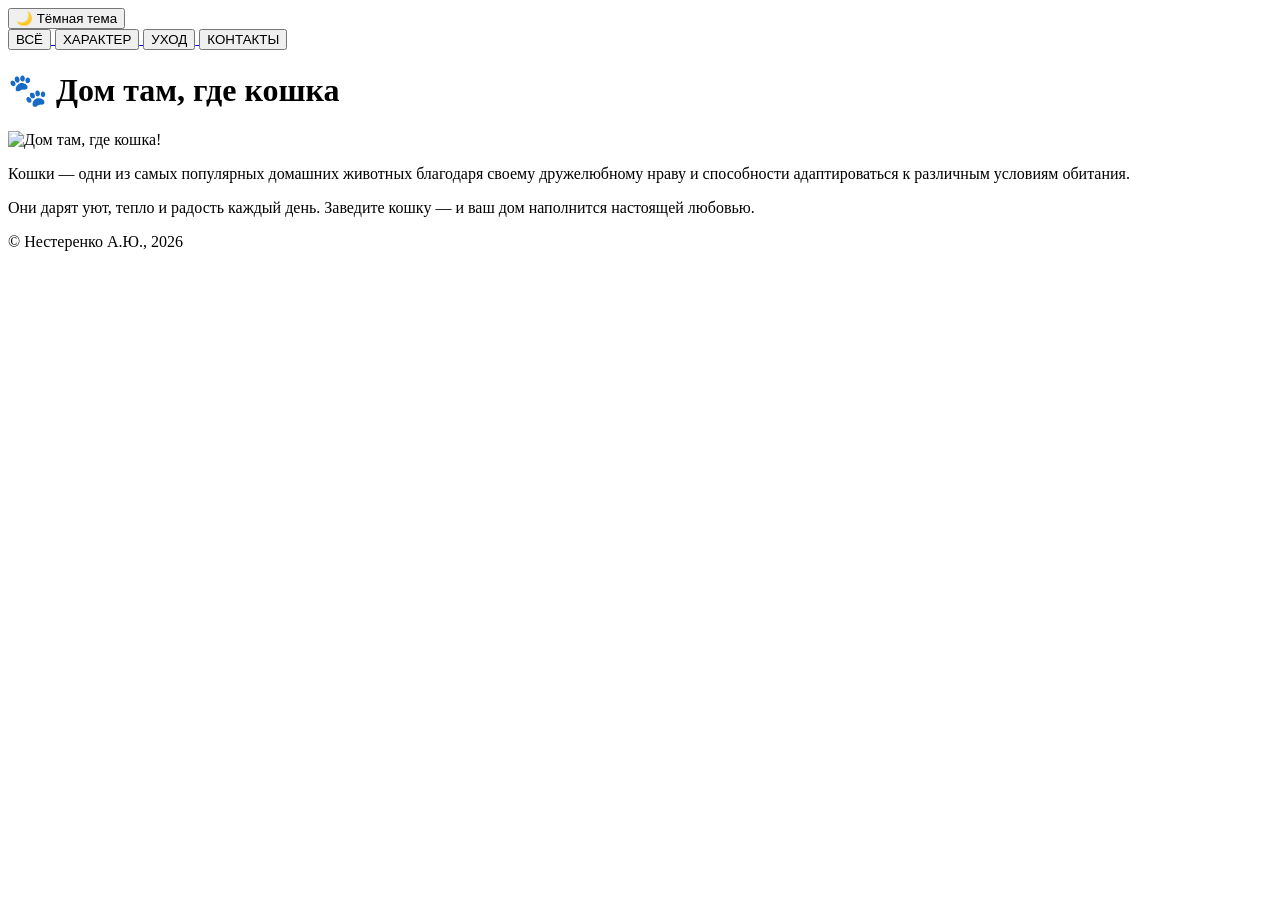
==== index.html @ 35ad8df2 "Add files via upload" ====
<!DOCTYPE html>
<html lang="ru">
<head>
  <meta charset="UTF-8">
  <meta name="viewport" content="width=device-width, initial-scale=1.0">
  <title>Дом там, где кошка</title>
  <link rel="stylesheet" href="css/style.css">
</header>
<body>

<div class="theme-header">
  <button id="theme-toggle" aria-label="Переключить тему">🌙 Тёмная тема</button>
</div>

<div class="nav-bar">
    <a href="file:///home/user/%D0%A0%D0%B0%D0%B1%D0%BE%D1%87%D0%B8%D0%B9%20%D1%81%D1%82%D0%BE%D0%BB/%D0%9D%D0%B5%D1%81%D1%82%D0%B5%D1%80%D0%B5%D0%BD%D0%BA%D0%BE_152%D0%98%D0%A1%D0%B8%D0%9F/project/about.html">
      <button>ВСЁ</button>
    </a>
    <a href="file:///home/user/%D0%A0%D0%B0%D0%B1%D0%BE%D1%87%D0%B8%D0%B9%20%D1%81%D1%82%D0%BE%D0%BB/%D0%9D%D0%B5%D1%81%D1%82%D0%B5%D1%80%D0%B5%D0%BD%D0%BA%D0%BE_152%D0%98%D0%A1%D0%B8%D0%9F/project/contact.html">
      <button>ХАРАКТЕР</button>
    </a>
    <a href="file:///home/user/%D0%A0%D0%B0%D0%B1%D0%BE%D1%87%D0%B8%D0%B9%20%D1%81%D1%82%D0%BE%D0%BB/%D0%9D%D0%B5%D1%81%D1%82%D0%B5%D1%80%D0%B5%D0%BD%D0%BA%D0%BE_152%D0%98%D0%A1%D0%B8%D0%9F/project/contact.html">
      <button>УХОД</button>
    </a>
    <a href="file:///home/user/%D0%A0%D0%B0%D0%B1%D0%BE%D1%87%D0%B8%D0%B9%20%D1%81%D1%82%D0%BE%D0%BB/%D0%9D%D0%B5%D1%81%D1%82%D0%B5%D1%80%D0%B5%D0%BD%D0%BA%D0%BE_152%D0%98%D0%A1%D0%B8%D0%9F/project/index.html">
      <button>КОНТАКТЫ</button>
    </a>
</div>

<main>
  <div class="card">
    <h1>🐾 Дом там, где кошка</h1>
    <img src="../sources/images/Main_kyn.jpeg" height="250" width="250" class="content-image" alt="Дом там, где кошка!">
    <p>Кошки — одни из самых популярных домашних животных благодаря своему дружелюбному нраву и способности адаптироваться к различным условиям обитания.</p>
    <p>Они дарят уют, тепло и радость каждый день. Заведите кошку — и ваш дом наполнится настоящей любовью.</p>
  </div>
</main>

<footer>
  © Нестеренко А.Ю., 2026
</footer>

<script src="js/script.js" defer></script>
</body>
</html>
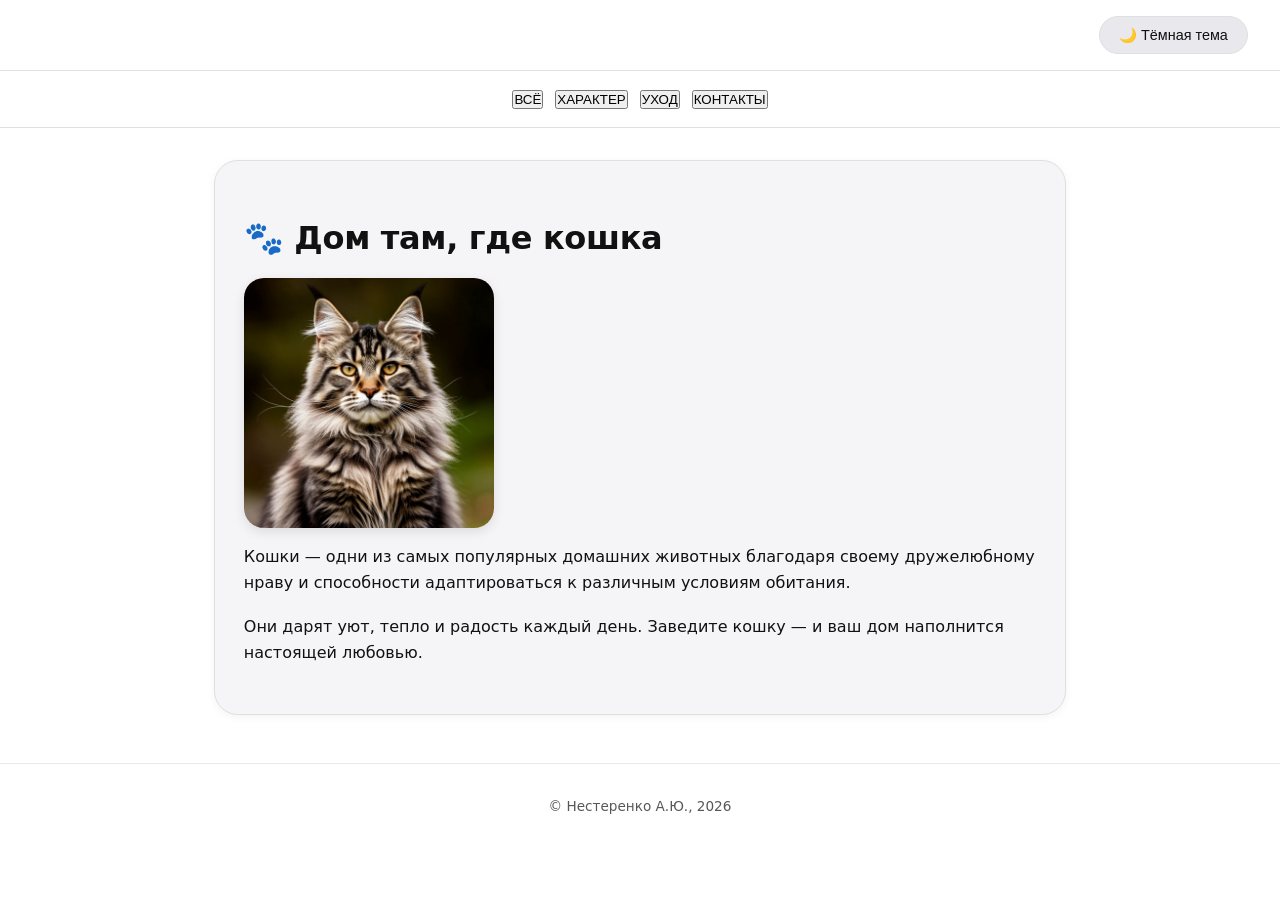
==== commit 27994295: "Update index.html" ====
--- a/index.html
+++ b/index.html
@@ -4,7 +4,7 @@
   <meta charset="UTF-8">
   <meta name="viewport" content="width=device-width, initial-scale=1.0">
   <title>Дом там, где кошка</title>
-  <link rel="stylesheet" href="css/style.css">
+  <link rel="stylesheet" href="style.css">
 </header>
 <body>
 
@@ -30,7 +30,7 @@
 <main>
   <div class="card">
     <h1>🐾 Дом там, где кошка</h1>
-    <img src="../sources/images/Main_kyn.jpeg" height="250" width="250" class="content-image" alt="Дом там, где кошка!">
+    <img src="Main_kyn.jpeg" height="250" width="250" class="content-image" alt="Дом там, где кошка!">
     <p>Кошки — одни из самых популярных домашних животных благодаря своему дружелюбному нраву и способности адаптироваться к различным условиям обитания.</p>
     <p>Они дарят уют, тепло и радость каждый день. Заведите кошку — и ваш дом наполнится настоящей любовью.</p>
   </div>
@@ -40,6 +40,6 @@
   © Нестеренко А.Ю., 2026
 </footer>
 
-<script src="js/script.js" defer></script>
+<script src="script.js" defer></script>
 </body>
 </html>
--- a/style.css
+++ b/style.css
@@ -0,0 +1,231 @@
+:root {
+  --bg-color: #ffffff;
+  --text-color: #111111;
+  --card-bg: #f5f5f7;
+  --card-border: #e0e0e0;
+  --btn-bg: #e8e8ed;
+  --btn-text: #111111;
+  --nav-bg: #ffffff;
+  --transition: 0.3s ease;
+
+  color-scheme: light;
+}
+
+@media (prefers-color-scheme: dark) {
+  :root {
+    --bg-color: #121212;
+    --text-color: #e8e8ed;
+    --card-bg: #1e1e1e;
+    --card-border: #333333;
+    --btn-bg: #2a2a2a;
+    --btn-text: #e8e8ed;
+    --nav-bg: #1a1a1a;
+    color-scheme: dark;
+  }
+}
+
+[data-theme="light"] {
+  --bg-color: #ffffff;
+  --text-color: #111111;
+  --card-bg: #f5f5f7;
+  --card-border: #e0e0e0;
+  --btn-bg: #e8e8ed;
+  --btn-text: #111111;
+  --nav-bg: #ffffff;
+  color-scheme: light;
+}
+
+[data-theme="dark"] {
+  --bg-color: #121212;
+  --text-color: #e8e8ed;
+  --card-bg: #1e1e1e;
+  --card-border: #333333;
+  --btn-bg: #2a2a2a;
+  --btn-text: #e8e8ed;
+  --nav-bg: #1a1a1a;
+  color-scheme: dark;
+}
+
+* {
+  margin: 0;
+  padding: 0;
+  box-sizing: border-box;
+}
+
+body {
+  background-color: var(--bg-color);
+  color: var(--text-color);
+  font-family: system-ui, -apple-system, 'Segoe UI', Roboto, sans-serif;
+  margin: 0;
+  padding: 0;
+  transition: background-color var(--transition), color var(--transition);
+  line-height: 1.5;
+  min-height: 100vh;
+}
+
+/* Навигация */
+.nav-bar {
+  background-color: var(--nav-bg);
+  border-bottom: 1px solid var(--card-border);
+  padding: 1rem 2rem;
+  display: flex;
+  justify-content: center;
+  flex-wrap: wrap;
+  gap: 0.75rem;
+  position: sticky;
+  top: 0;
+  z-index: 100;
+  backdrop-filter: blur(10px);
+  background-color: rgba(var(--bg-color-rgb), 0.8);
+}
+
+.nav-btn {
+  padding: 0.6rem 1.5rem;
+  background-color: var(--btn-bg);
+  color: var(--btn-text);
+  border: 1px solid var(--card-border);
+  border-radius: 100px;
+  cursor: pointer;
+  font-size: 0.95rem;
+  font-weight: 500;
+  transition: all var(--transition);
+  text-decoration: none;
+  display: inline-block;
+}
+
+.nav-btn:hover {
+  opacity: 0.85;
+  transform: translateY(-2px);
+  box-shadow: 0 4px 12px rgba(0, 0, 0, 0.1);
+}
+
+/* Шапка с кнопкой темы */
+.theme-header {
+  display: flex;
+  justify-content: flex-end;
+  padding: 1rem 2rem;
+  background-color: var(--bg-color);
+  border-bottom: 1px solid var(--card-border);
+}
+
+#theme-toggle {
+  padding: 0.6rem 1.2rem;
+  background-color: var(--btn-bg);
+  color: var(--btn-text);
+  border: 1px solid var(--card-border);
+  border-radius: 100px;
+  cursor: pointer;
+  font-size: 0.9rem;
+  font-weight: 500;
+  transition: all var(--transition);
+}
+
+#theme-toggle:hover {
+  opacity: 0.85;
+  transform: scale(1.02);
+}
+
+/* Основной контент */
+main {
+  max-width: 900px;
+  margin: 2rem auto;
+  padding: 0 1.5rem;
+}
+
+/* Карточки */
+.card {
+  background-color: var(--card-bg);
+  border: 1px solid var(--card-border);
+  border-radius: 24px;
+  padding: 1.8rem;
+  margin-bottom: 2rem;
+  transition: all var(--transition);
+  box-shadow: 0 2px 8px rgba(0, 0, 0, 0.05);
+}
+
+.card:hover {
+  transform: translateY(-4px);
+  box-shadow: 0 12px 24px rgba(0, 0, 0, 0.1);
+}
+
+/* Изображения */
+.content-image {
+  border-radius: 20px;
+  object-fit: cover;
+  display: block;
+  margin: 1rem 0;
+  transition: transform 0.3s ease;
+  box-shadow: 0 4px 12px rgba(0, 0, 0, 0.1);
+}
+
+.content-image:hover {
+  transform: scale(1.02);
+}
+
+/* Заголовки */
+h1 {
+  font-size: 2rem;
+  margin-top: 1.5rem;
+  margin-bottom: 1rem;
+  font-weight: 600;
+  letter-spacing: -0.01em;
+}
+
+h2, h3, h4 {
+  margin-top: 1rem;
+  margin-bottom: 0.5rem;
+  font-weight: 500;
+}
+
+/* Текст */
+p {
+  margin-bottom: 1.2rem;
+  line-height: 1.6;
+}
+
+/* Секции */
+.section {
+  margin-bottom: 2.5rem;
+}
+
+.section-title {
+  font-size: 1.6rem;
+  margin-bottom: 1rem;
+  padding-bottom: 0.5rem;
+  border-bottom: 2px solid var(--card-border);
+  display: inline-block;
+}
+
+/* Футер */
+footer {
+  text-align: center;
+  padding: 2rem;
+  margin-top: 3rem;
+  border-top: 1px solid var(--card-border);
+  font-size: 0.85rem;
+  color: var(--text-color);
+  opacity: 0.7;
+}
+
+/* Контакты */
+.contact-info {
+  background-color: var(--card-bg);
+  border-radius: 20px;
+  padding: 1.5rem;
+  text-align: center;
+}
+
+.contact-info p {
+  margin: 0.75rem 0;
+  font-size: 1.1rem;
+}
+
+.email-link {
+  color: var(--text-color);
+  text-decoration: none;
+  border-bottom: 1px dashed var(--card-border);
+}
+
+.email-link:hover {
+  border-bottom-style: solid;
+}
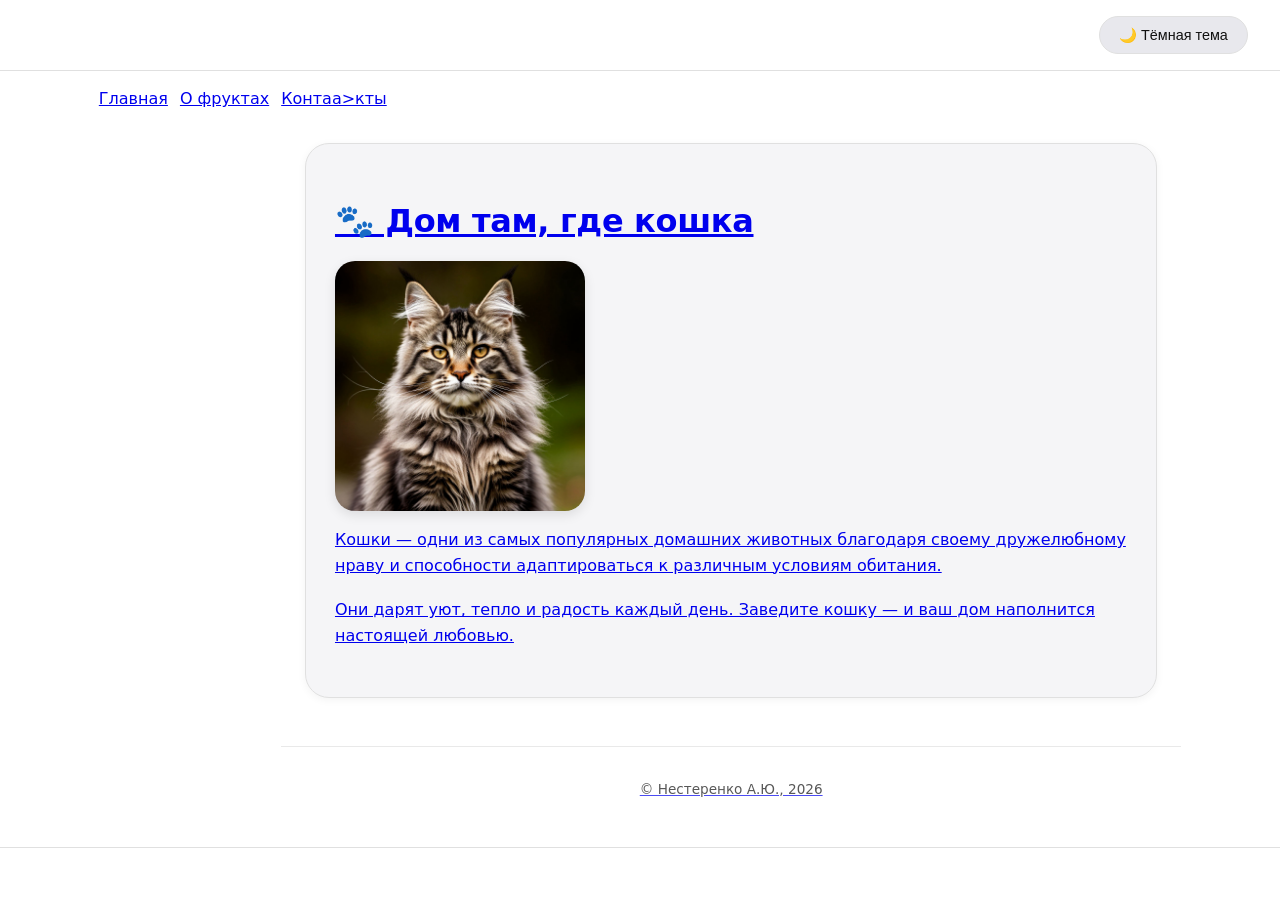
==== commit 4f7ba7d0: "Update index.html" ====
--- a/index.html
+++ b/index.html
@@ -12,20 +12,11 @@
   <button id="theme-toggle" aria-label="Переключить тему">🌙 Тёмная тема</button>
 </div>
 
-<div class="nav-bar">
-    <a href="file:///home/user/%D0%A0%D0%B0%D0%B1%D0%BE%D1%87%D0%B8%D0%B9%20%D1%81%D1%82%D0%BE%D0%BB/%D0%9D%D0%B5%D1%81%D1%82%D0%B5%D1%80%D0%B5%D0%BD%D0%BA%D0%BE_152%D0%98%D0%A1%D0%B8%D0%9F/project/about.html">
-      <button>ВСЁ</button>
-    </a>
-    <a href="file:///home/user/%D0%A0%D0%B0%D0%B1%D0%BE%D1%87%D0%B8%D0%B9%20%D1%81%D1%82%D0%BE%D0%BB/%D0%9D%D0%B5%D1%81%D1%82%D0%B5%D1%80%D0%B5%D0%BD%D0%BA%D0%BE_152%D0%98%D0%A1%D0%B8%D0%9F/project/contact.html">
-      <button>ХАРАКТЕР</button>
-    </a>
-    <a href="file:///home/user/%D0%A0%D0%B0%D0%B1%D0%BE%D1%87%D0%B8%D0%B9%20%D1%81%D1%82%D0%BE%D0%BB/%D0%9D%D0%B5%D1%81%D1%82%D0%B5%D1%80%D0%B5%D0%BD%D0%BA%D0%BE_152%D0%98%D0%A1%D0%B8%D0%9F/project/contact.html">
-      <button>УХОД</button>
-    </a>
-    <a href="file:///home/user/%D0%A0%D0%B0%D0%B1%D0%BE%D1%87%D0%B8%D0%B9%20%D1%81%D1%82%D0%BE%D0%BB/%D0%9D%D0%B5%D1%81%D1%82%D0%B5%D1%80%D0%B5%D0%BD%D0%BA%D0%BE_152%D0%98%D0%A1%D0%B8%D0%9F/project/index.html">
-      <button>КОНТАКТЫ</button>
-    </a>
-</div>
+ <nav class="nav-bar">
+            <a href="index.html">Главная</a>
+            <a href="about.html">О фруктах</a>
+            <a href="contact.html">Контаa>кты</
+        </nav>
 
 <main>
   <div class="card">
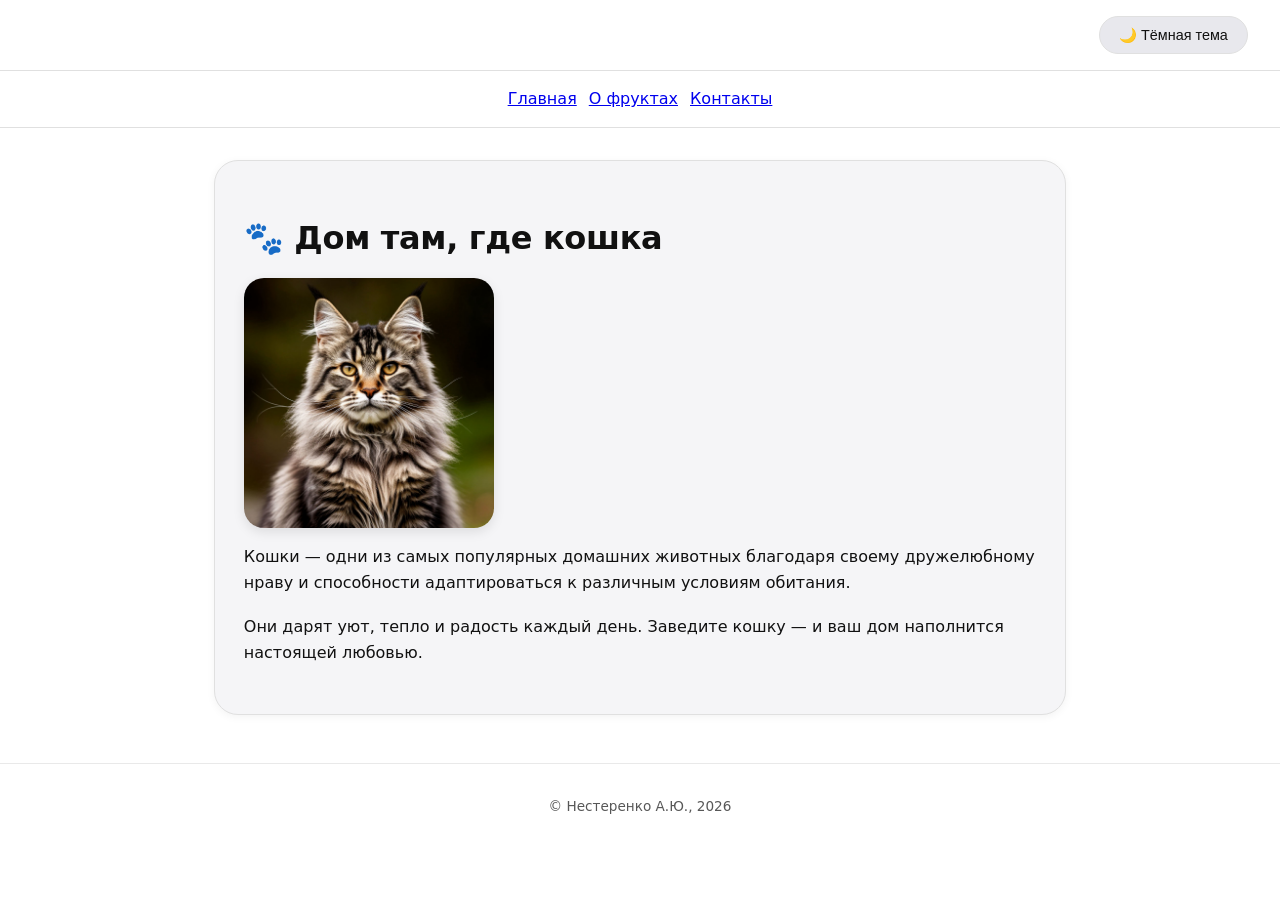
==== commit 2c15232c: "Update index.html" ====
--- a/index.html
+++ b/index.html
@@ -11,11 +11,11 @@
 <div class="theme-header">
   <button id="theme-toggle" aria-label="Переключить тему">🌙 Тёмная тема</button>
 </div>
-
- <nav class="nav-bar">
+  
+<nav class="nav-bar">
             <a href="index.html">Главная</a>
             <a href="about.html">О фруктах</a>
-            <a href="contact.html">Контаa>кты</
+            <a href="contact.html">Контакты</a>
         </nav>
 
 <main>
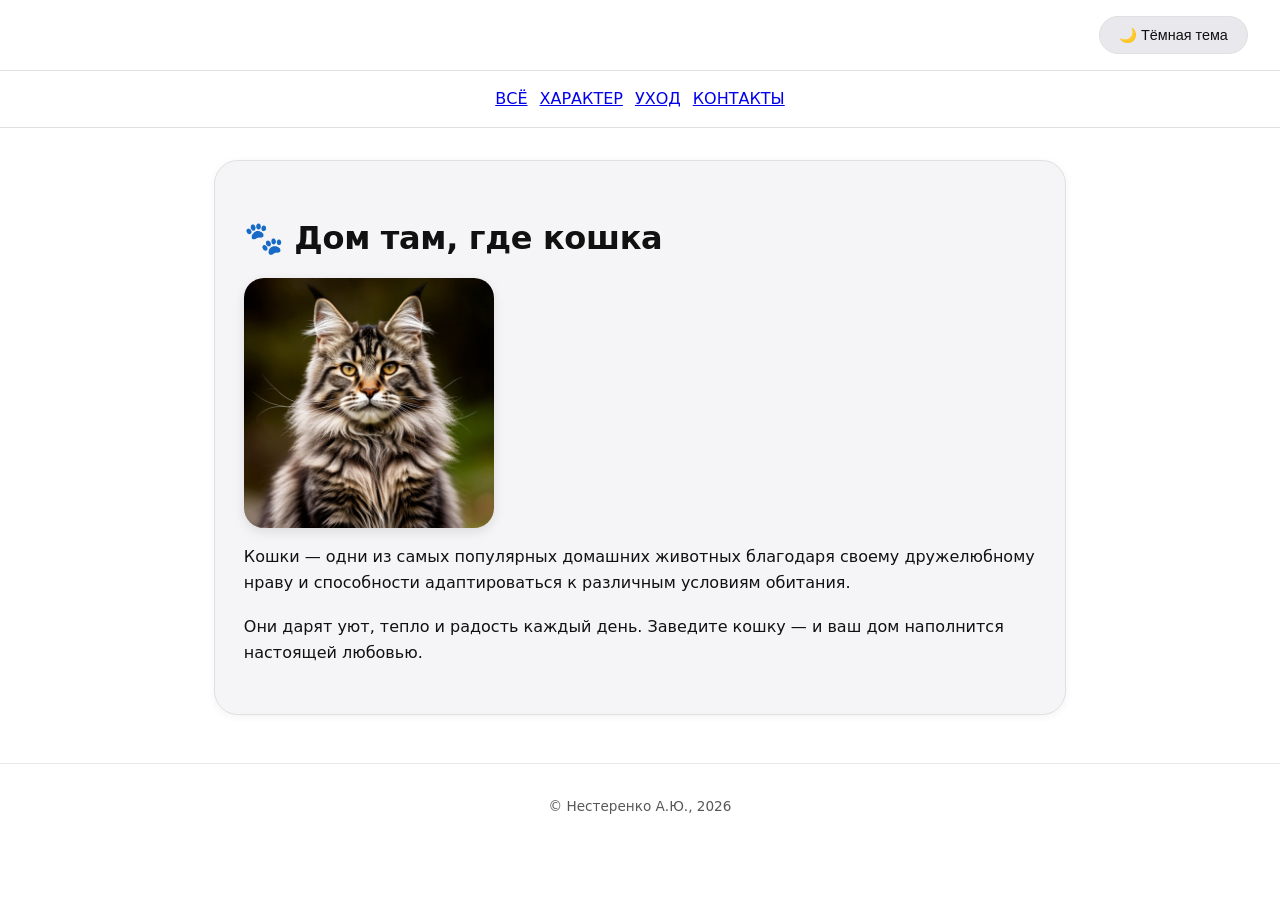
==== commit ae87ba18: "Update index.html" ====
--- a/index.html
+++ b/index.html
@@ -13,9 +13,10 @@
 </div>
   
 <nav class="nav-bar">
-            <a href="index.html">Главная</a>
-            <a href="about.html">О фруктах</a>
-            <a href="contact.html">Контакты</a>
+            <a href="index.html">ВСЁ</a>
+            <a href="about.html">ХАРАКТЕР</a>
+            <a href="about.html">УХОД</a>
+            <a href="contact.html">КОНТАКТЫ</a>
         </nav>
 
 <main>
